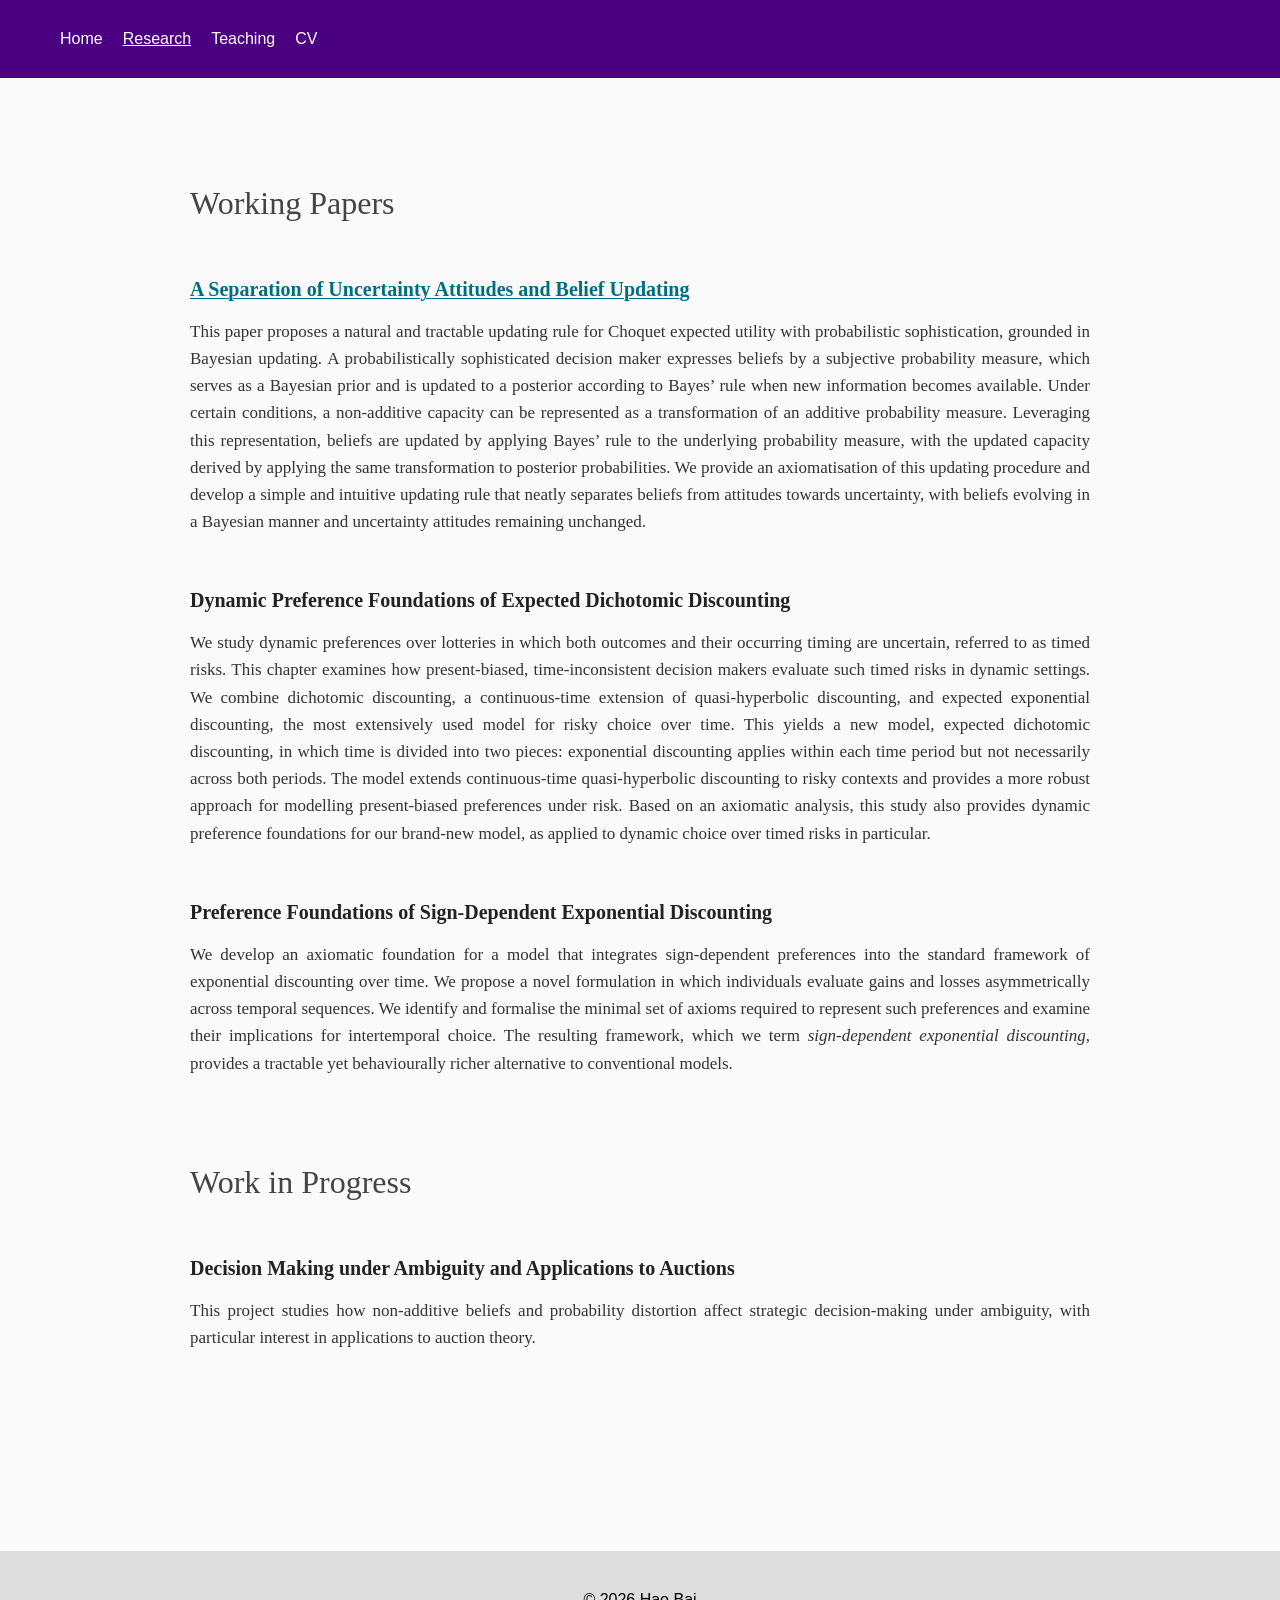
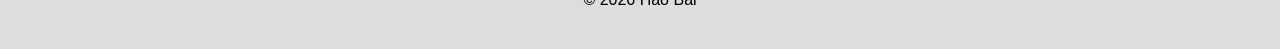
==== research.html @ db8ece7e "Update research.html" ====
<!DOCTYPE html>
<html lang="en">

<head>
    <meta charset="UTF-8">
    <meta name="viewport" content="width=device-width, initial-scale=1.0">

    <title>Research | Hao Bai</title>

    <link rel="stylesheet" href="style.css">
</head>


<body>

    <!-- ========================================
         Navigation
         ======================================== -->

    <nav>
        <ul>
            <li>
                <a href="index.html">Home</a>
            </li>

            <li>
                <a href="research.html" class="active">Research</a>
            </li>

            <li>
                <a href="teaching.html">Teaching</a>
            </li>

            <li>
                <a href="hao.bai-curriculum-vitae.pdf" target="_blank">CV</a>
            </li>
        </ul>
    </nav>



    <!-- ========================================
         Research Page
         ======================================== -->

    <main class="research-container">


        <!-- ========================================
             Working Papers
             ======================================== -->

        <section class="research-section">

            <h1>Working Papers</h1>


            <!-- Paper 1 -->

            <article class="research-paper">

                <h2>
                    <a href="hao.bai-job-market-paper.pdf" target="_blank">
                        A Separation of Uncertainty Attitudes and Belief Updating
                    </a>
                </h2>

                <p class="paper-description">
                    This paper proposes a natural and tractable updating rule for
                    Choquet expected utility with probabilistic sophistication,
                    grounded in Bayesian updating. A probabilistically sophisticated
                    decision maker expresses beliefs by a subjective probability
                    measure, which serves as a Bayesian prior and is updated to a
                    posterior according to Bayes’ rule when new information becomes
                    available. Under certain conditions, a non-additive capacity can
                    be represented as a transformation of an additive probability
                    measure. Leveraging this representation, beliefs are updated by
                    applying Bayes’ rule to the underlying probability measure, with
                    the updated capacity derived by applying the same transformation
                    to posterior probabilities. We provide an axiomatisation of this
                    updating procedure and develop a simple and intuitive updating
                    rule that neatly separates beliefs from attitudes towards
                    uncertainty, with beliefs evolving in a Bayesian manner and
                    uncertainty attitudes remaining unchanged.
                </p>

            </article>



            <!-- Paper 2 -->

            <article class="research-paper">

                <h2 class="paper-title">
                    Dynamic Preference Foundations of Expected Dichotomic Discounting
                </h2>

                <p class="paper-description">
                    We study dynamic preferences over lotteries in which both outcomes
                    and their occurring timing are uncertain, referred to as timed
                    risks. This chapter examines how present-biased, time-inconsistent
                    decision makers evaluate such timed risks in dynamic settings.
                    We combine dichotomic discounting, a continuous-time extension of
                    quasi-hyperbolic discounting, and expected exponential discounting,
                    the most extensively used model for risky choice over time. This
                    yields a new model, expected dichotomic discounting, in which time
                    is divided into two pieces: exponential discounting applies within
                    each time period but not necessarily across both periods. The model
                    extends continuous-time quasi-hyperbolic discounting to risky
                    contexts and provides a more robust approach for modelling
                    present-biased preferences under risk. Based on an axiomatic
                    analysis, this study also provides dynamic preference foundations
                    for our brand-new model, as applied to dynamic choice over timed
                    risks in particular.
                </p>

            </article>



            <!-- Paper 3 -->

            <article class="research-paper">

                <h2 class="paper-title">
                    Preference Foundations of Sign-Dependent Exponential Discounting
                </h2>

                <p class="paper-description">
                    We develop an axiomatic foundation for a model that integrates
                    sign-dependent preferences into the standard framework of
                    exponential discounting over time. We propose a novel formulation
                    in which individuals evaluate gains and losses asymmetrically
                    across temporal sequences. We identify and formalise the minimal
                    set of axioms required to represent such preferences and examine
                    their implications for intertemporal choice. The resulting
                    framework, which we term
                    <em>sign-dependent exponential discounting</em>, provides a
                    tractable yet behaviourally richer alternative to conventional
                    models.
                </p>

            </article>

        </section>



        <!-- ========================================
             Work in Progress
             ======================================== -->

        <section class="research-section">

            <h1>Work in Progress</h1>


            <!-- Project 1 -->

            <article class="research-paper">

                <h2 class="paper-title">
                    Decision Making under Ambiguity and Applications to Auctions
                </h2>

                <p class="paper-description">
                    This project studies how non-additive beliefs and probability
                    distortion affect strategic decision-making under ambiguity,
                    with particular interest in applications to auction theory.
                </p>

            </article>


            <!-- Add further projects here -->


        </section>


    </main>



    <!-- ========================================
         Footer
         ======================================== -->

    <footer>
        <p>© 2026 Hao Bai</p>
    </footer>


</body>

</html>
---- style.css ----
body {
    font-family: "Segoe UI", sans-serif;
    margin: 0;
    padding: 0;
    line-height: 1.6;
    background: #fafafa;
}

nav {
    background: #4B0082; /* Manchester purple */
    padding: 10px 20px;
}

nav ul {
    list-style: none;
    display: flex;
    gap: 20px;
}

nav ul li a {
    color: white;
    text-decoration: none;
    font-weight: 500;
}

nav ul li a.active {
    text-decoration: underline;
}

section {
    max-width: 900px;
    margin: 40px auto;
    padding: 0 20px;
}

footer {
    text-align: center;
    padding: 20px;
    background: #ddd;
    margin-top: 40px;
}


/* ===== HOME PAGE TWO-COLUMN LAYOUT ===== */

.profile-container {
    max-width: 1200px;
    margin: 60px auto;
    padding: 0 30px;

    display: flex;
    flex-direction: row;
    align-items: flex-start;
    gap: 60px;
}

/* LEFT: PHOTO */
.profile-left {
    width: 380px;
    flex-shrink: 0;
    align-self: center;
}

.profile-photo {
    width: 100%;
    height: auto;
    display: block;
    margin: 0;
}

/* RIGHT: TEXT */
.profile-right {
    flex: 1;
    min-width: 0;
}

.profile-right h1 {
    margin-top: 0;
    margin-bottom: 5px;
    font-size: 34px;
}

.job-title {
    margin-top: 0;
    margin-bottom: 35px;
    font-size: 18px;
    color: #555;
}

.profile-right h2 {
    margin-top: 30px;
    margin-bottom: 10px;
}

.profile-right p {
    margin-top: 8px;
    margin-bottom: 16px;
}


/* MOBILE VERSION */

@media (max-width: 800px) {

    .profile-container {
        flex-direction: column;
        margin: 30px auto;
        gap: 30px;
    }

    .profile-left {
        width: 100%;
    }

    .profile-photo {
        width: 100%;
        max-width: 400px;
        margin: 0 auto;
    }

    .profile-right {
        width: 100%;
    }
}


/* ========================================
   Research Page
   ======================================== */

.research-container {
    max-width: 1200px;
    margin: 0 auto;
    padding: 60px 50px 80px 50px;
}


/* Research section */

.research-section {
    margin-bottom: 80px;
}

.research-section h1 {
    font-family: Georgia, "Times New Roman", serif;
    font-size: 32px;
    font-weight: normal;
    color: #444;
    margin-top: 0;
    margin-bottom: 45px;
}


/* Individual paper */

.research-paper {
    margin-bottom: 50px;
}

.research-paper h2 {
    font-family: Georgia, "Times New Roman", serif;
    font-size: 20px;
    font-weight: bold;
    line-height: 1.5;
    margin-top: 0;
    margin-bottom: 14px;
}


/* Paper title links */

.research-paper h2 a {
    color: #006d83;
    text-decoration: underline;
    text-decoration-thickness: 1px;
    text-underline-offset: 2px;
}

.research-paper h2 a:hover {
    color: #004c5c;
}


/* Titles without links */

.paper-title {
    color: #222;
}


/* Paper description / abstract */

.paper-description {
    font-family: Georgia, "Times New Roman", serif;
    font-size: 17px;
    line-height: 1.6;
    color: #333;
    text-align: justify;
    margin: 0;
}


/* Responsive design */

@media (max-width: 768px) {

    .research-container {
        padding: 40px 25px 60px 25px;
    }

    .research-section h1 {
        font-size: 28px;
        margin-bottom: 35px;
    }

    .research-paper h2 {
        font-size: 19px;
    }

    .paper-description {
        font-size: 16px;
        text-align: left;
    }

    .research-paper {
        margin-bottom: 40px;
    }

}
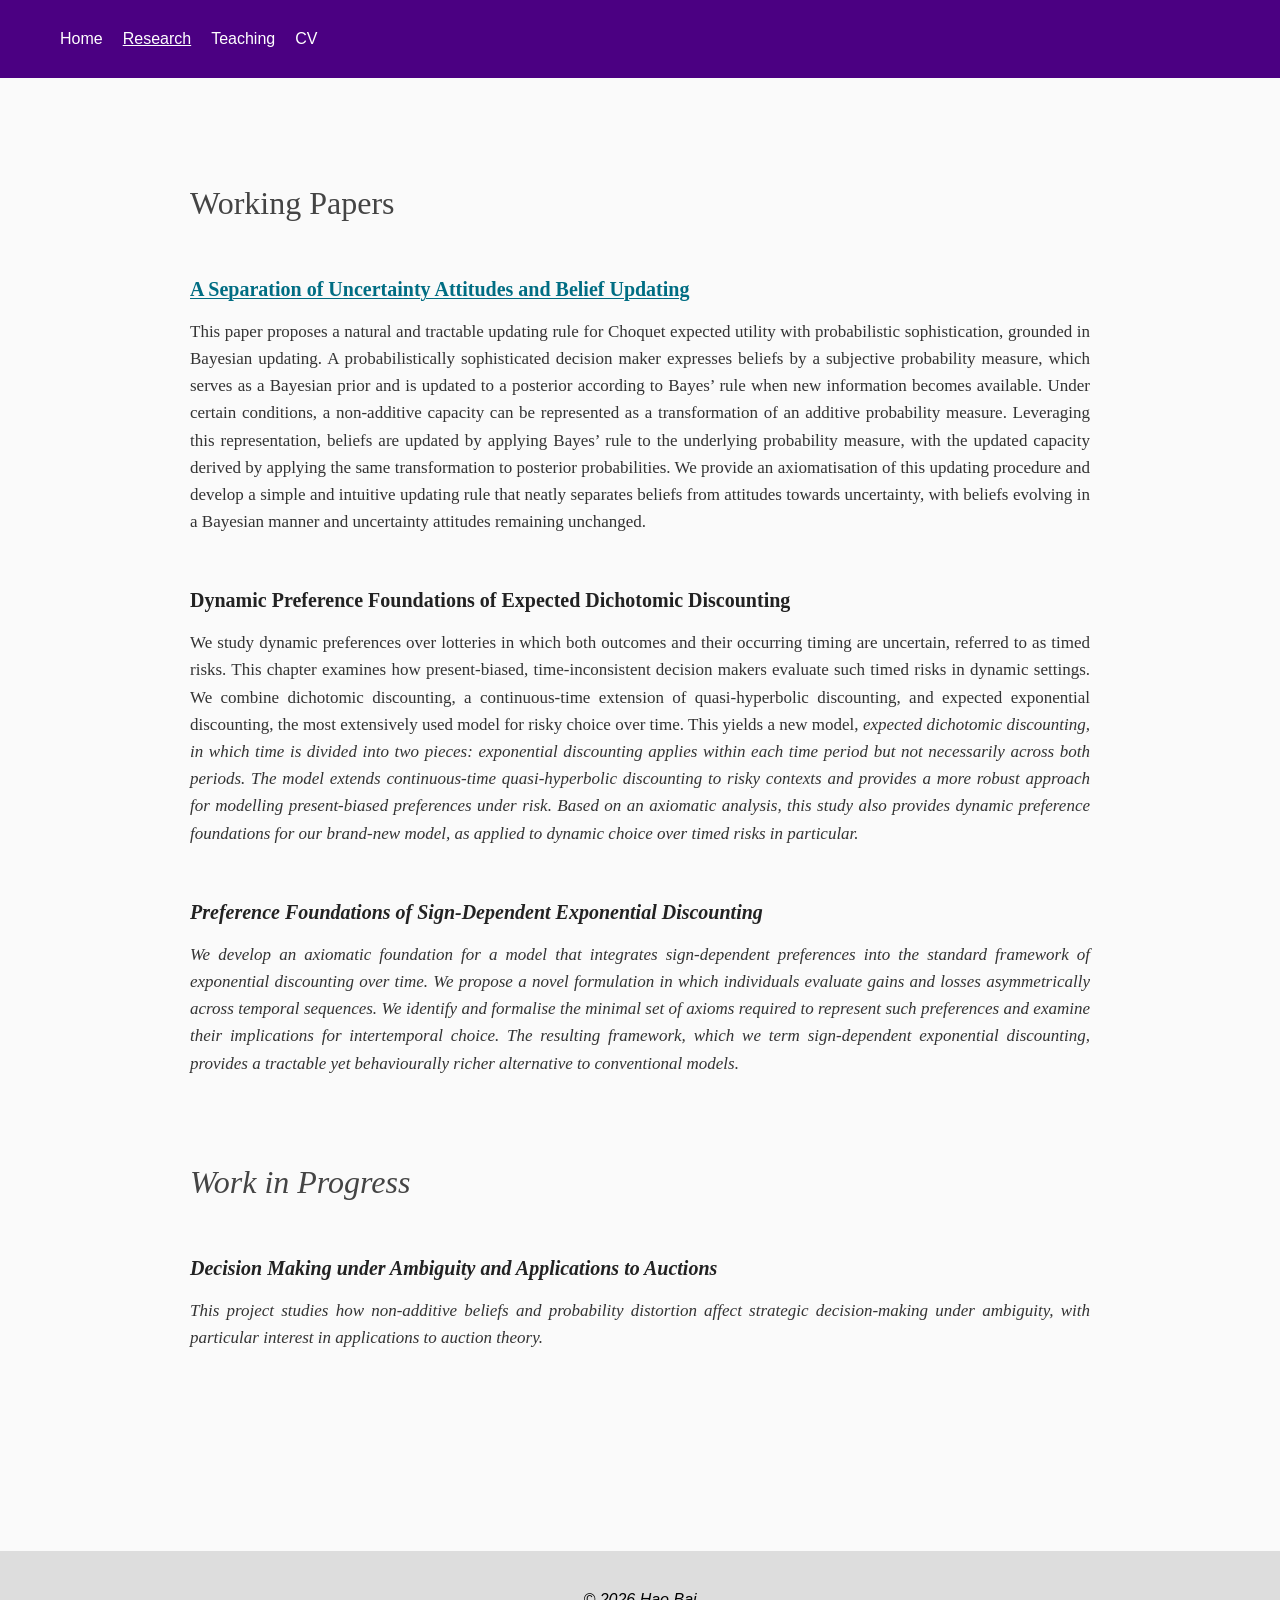
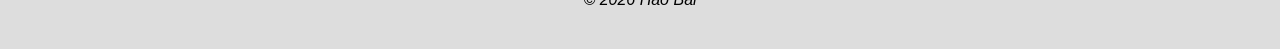
==== commit 2e893144: "Update research.html" ====
--- a/research.html
+++ b/research.html
@@ -104,7 +104,7 @@
                     We combine dichotomic discounting, a continuous-time extension of
                     quasi-hyperbolic discounting, and expected exponential discounting,
                     the most extensively used model for risky choice over time. This
-                    yields a new model, expected dichotomic discounting, in which time
+                    yields a new model, <em>expected dichotomic discounting<em>, in which time
                     is divided into two pieces: exponential discounting applies within
                     each time period but not necessarily across both periods. The model
                     extends continuous-time quasi-hyperbolic discounting to risky
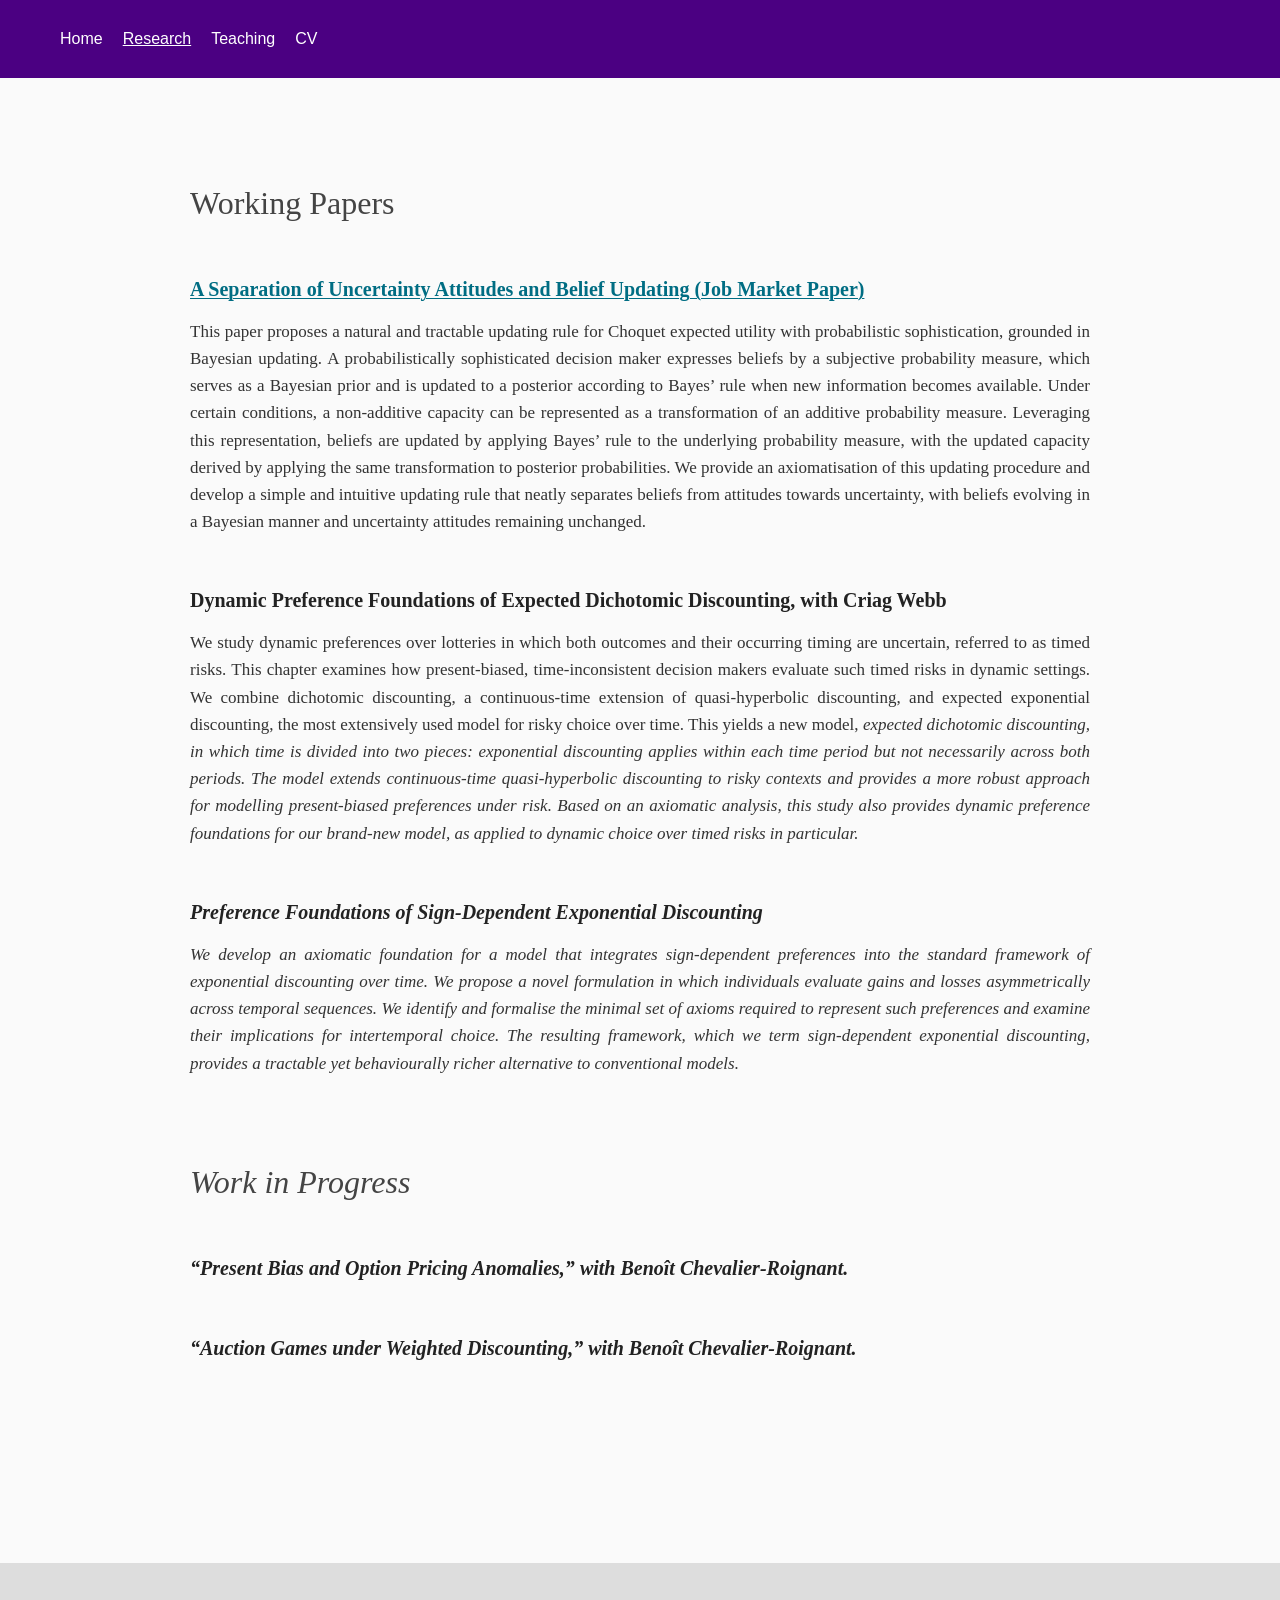
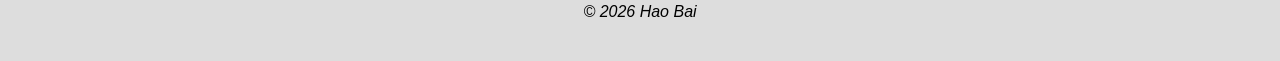
==== commit 97358f2c: "Update research.html" ====
--- a/research.html
+++ b/research.html
@@ -61,7 +61,7 @@
 
                 <h2>
                     <a href="hao.bai-job-market-paper.pdf" target="_blank">
-                        A Separation of Uncertainty Attitudes and Belief Updating
+                        A Separation of Uncertainty Attitudes and Belief Updating (Job Market Paper)
                     </a>
                 </h2>
 
@@ -93,7 +93,7 @@
             <article class="research-paper">
 
                 <h2 class="paper-title">
-                    Dynamic Preference Foundations of Expected Dichotomic Discounting
+                    Dynamic Preference Foundations of Expected Dichotomic Discounting, with Criag Webb
                 </h2>
 
                 <p class="paper-description">
@@ -147,36 +147,39 @@
 
 
 
-        <!-- ========================================
-             Work in Progress
-             ======================================== -->
-
-        <section class="research-section">
-
-            <h1>Work in Progress</h1>
-
-
-            <!-- Project 1 -->
-
-            <article class="research-paper">
-
-                <h2 class="paper-title">
-                    Decision Making under Ambiguity and Applications to Auctions
-                </h2>
-
-                <p class="paper-description">
-                    This project studies how non-additive beliefs and probability
-                    distortion affect strategic decision-making under ambiguity,
-                    with particular interest in applications to auction theory.
-                </p>
-
-            </article>
-
-
-            <!-- Add further projects here -->
-
-
-        </section>
+<!-- ========================================
+     Work in Progress
+     ======================================== -->
+
+<section class="research-section">
+
+    <h1>Work in Progress</h1>
+
+
+    <!-- Project 1 -->
+
+    <article class="research-paper">
+
+        <h2 class="paper-title">
+            <em>“Present Bias and Option Pricing Anomalies,”</em>
+            <span class="coauthor">with Benoît Chevalier-Roignant.</span>
+        </h2>
+
+    </article>
+
+
+    <!-- Project 2 -->
+
+    <article class="research-paper">
+
+        <h2 class="paper-title">
+            <em>“Auction Games under Weighted Discounting,”</em>
+            <span class="coauthor">with Benoît Chevalier-Roignant.</span>
+        </h2>
+
+    </article>
+
+</section>
 
 
     </main>
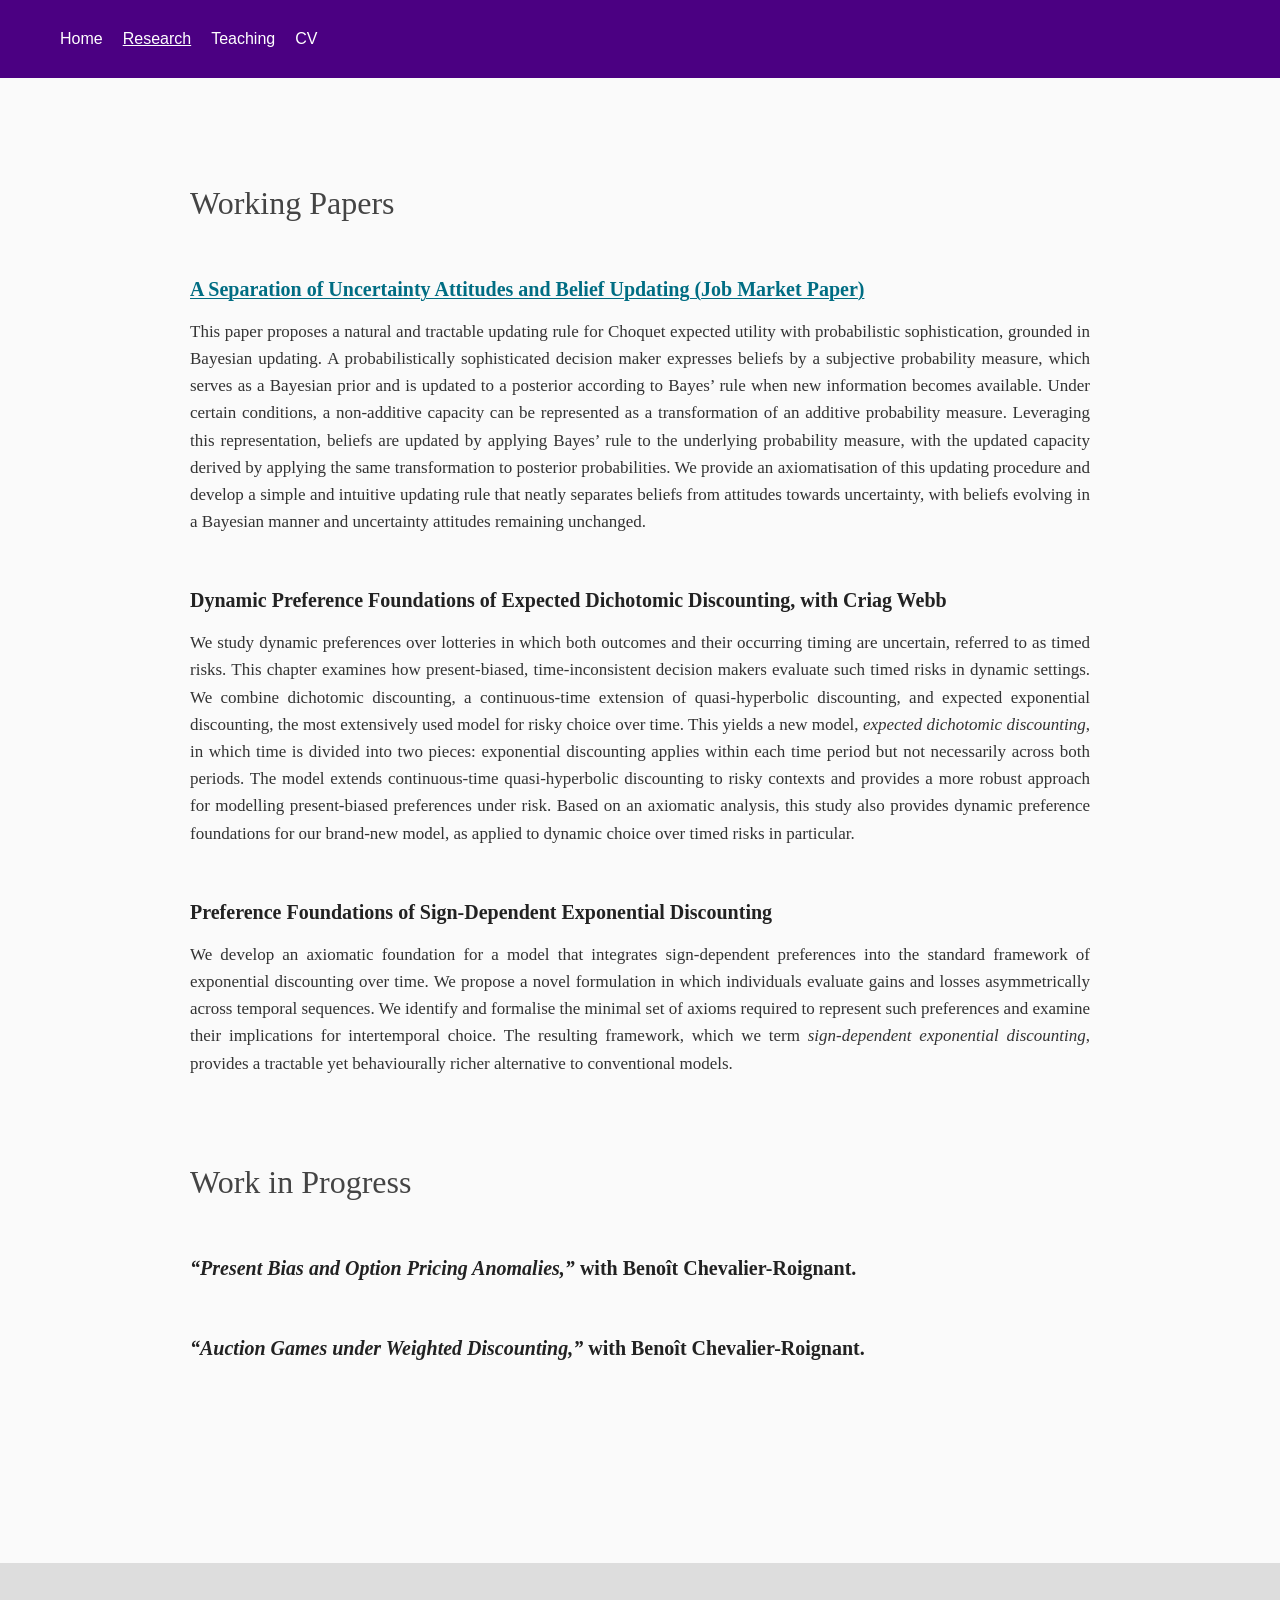
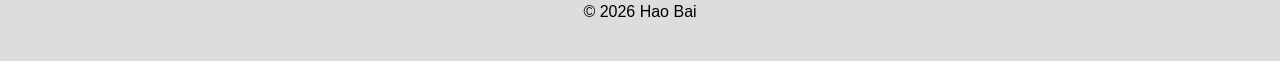
==== commit da61f78b: "Update research.html" ====
--- a/research.html
+++ b/research.html
@@ -104,7 +104,7 @@
                     We combine dichotomic discounting, a continuous-time extension of
                     quasi-hyperbolic discounting, and expected exponential discounting,
                     the most extensively used model for risky choice over time. This
-                    yields a new model, <em>expected dichotomic discounting<em>, in which time
+                    yields a new model, <em>expected dichotomic discounting</em>, in which time
                     is divided into two pieces: exponential discounting applies within
                     each time period but not necessarily across both periods. The model
                     extends continuous-time quasi-hyperbolic discounting to risky
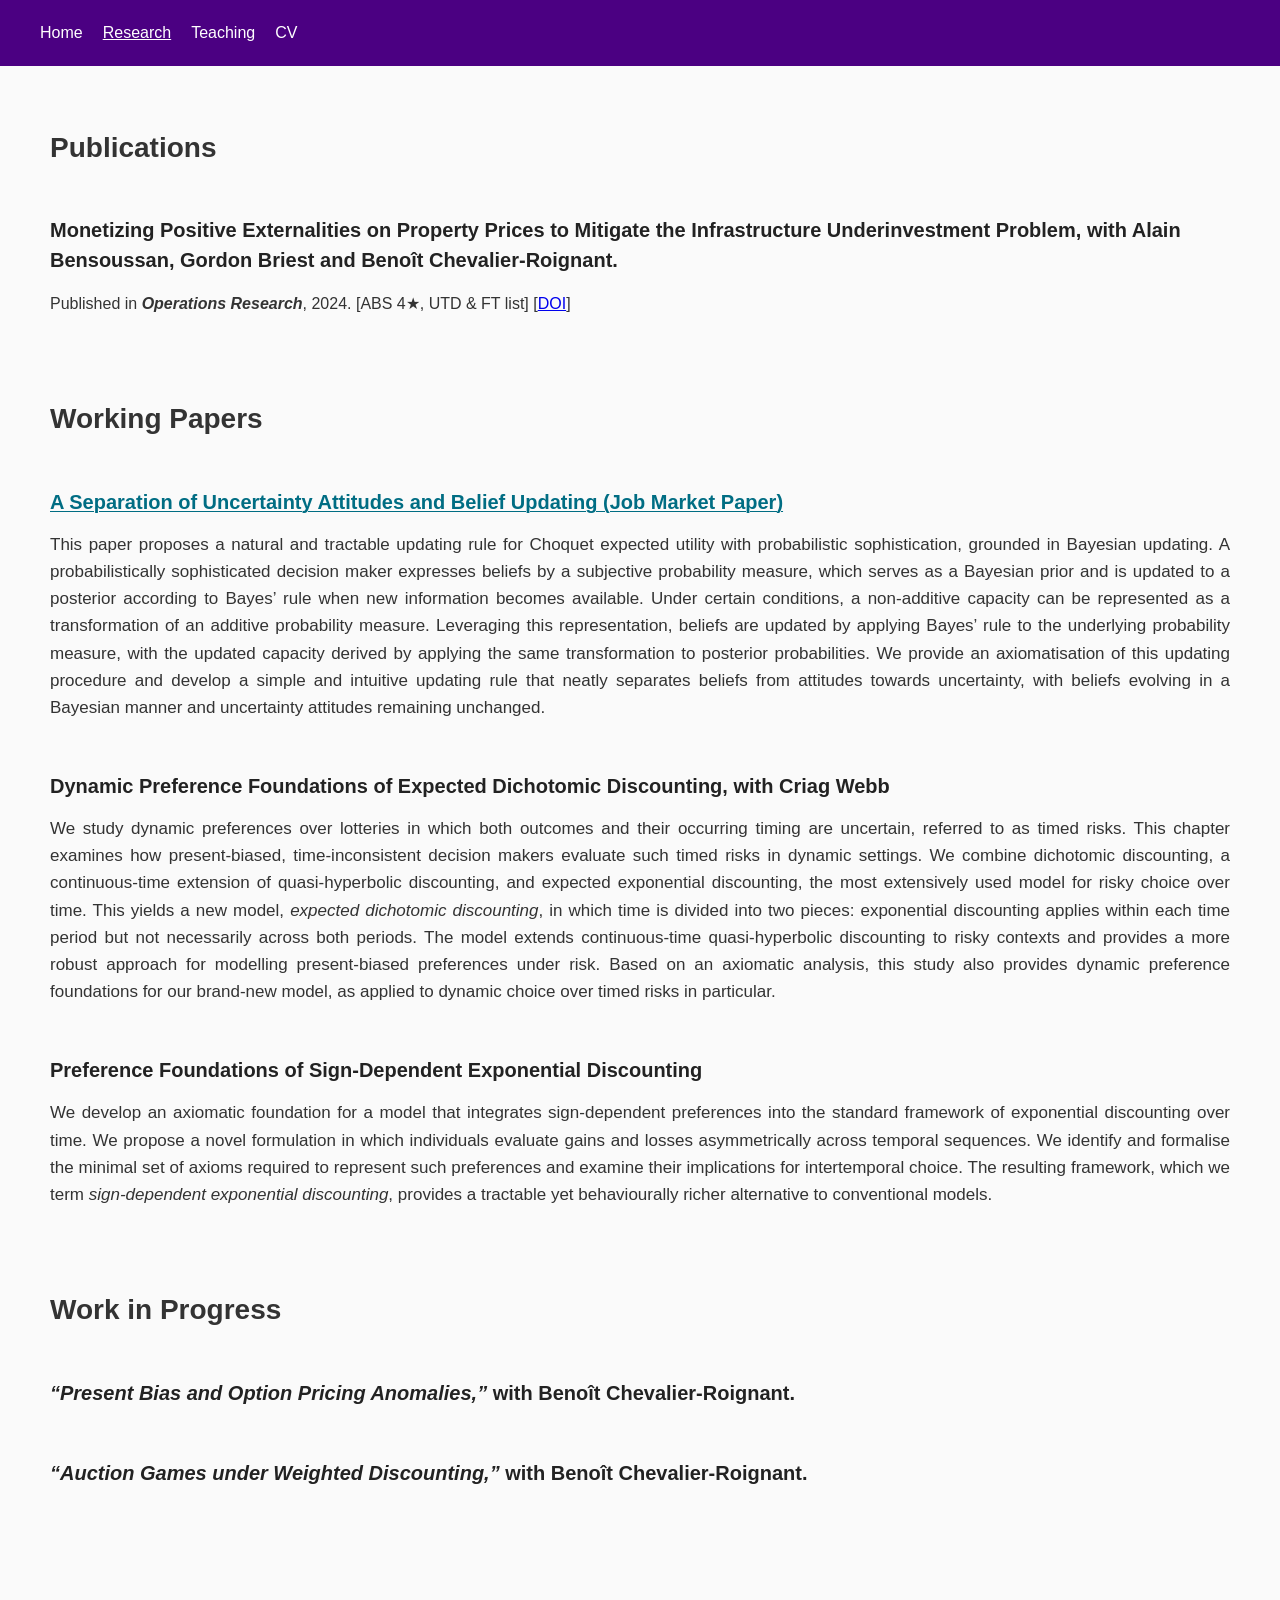
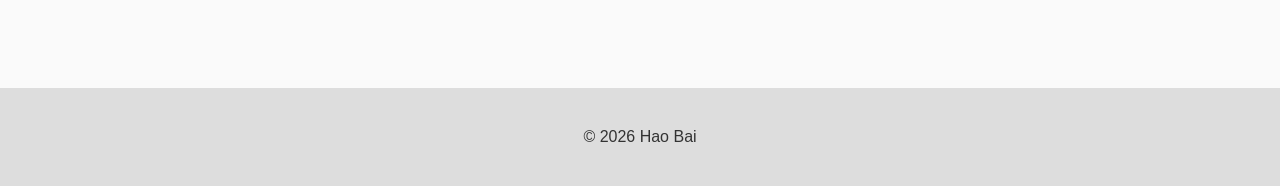
==== commit 3694c581: "Update research.html" ====
--- a/research.html
+++ b/research.html
@@ -44,7 +44,32 @@
          ======================================== -->
 
     <main class="research-container">
-
+   <!-- ========================================
+     Publications
+     ======================================== -->
+
+<section class="research-section">
+
+    <h1>Publications</h1>
+
+    <article class="research-paper">
+
+        <h2 class="paper-title">
+            Monetizing Positive Externalities on Property Prices to Mitigate the Infrastructure Underinvestment Problem,
+            <span class="coauthor">
+                with Alain Bensoussan, Gordon Briest and Benoît Chevalier-Roignant.
+            </span>
+        </h2>
+
+        <p class="publication-details">
+            Published in <strong><em>Operations Research</em></strong>, 2024.
+            [ABS 4★, UTD &amp; FT list]
+            [<a href="https://doi.org/10.1287/opre.2023.0075" target="_blank">DOI</a>]
+        </p>
+
+    </article>
+
+</section>
 
         <!-- ========================================
              Working Papers
--- a/style.css
+++ b/style.css
@@ -1,3 +1,6 @@
+/* =========================================================
+   GENERAL
+   ========================================================= */
 
 body {
     font-family: "Segoe UI", sans-serif;
@@ -5,10 +8,16 @@
     padding: 0;
     line-height: 1.6;
     background: #fafafa;
-}
+    color: #333;
+}
+
+
+/* =========================================================
+   NAVIGATION
+   ========================================================= */
 
 nav {
-    background: #4B0082; /* Manchester purple */
+    background: #4B0082;
     padding: 10px 20px;
 }
 
@@ -16,6 +25,9 @@
     list-style: none;
     display: flex;
     gap: 20px;
+
+    margin: 0;
+    padding: 10px 20px;
 }
 
 nav ul li a {
@@ -28,11 +40,10 @@
     text-decoration: underline;
 }
 
-section {
-    max-width: 900px;
-    margin: 40px auto;
-    padding: 0 20px;
-}
+
+/* =========================================================
+   FOOTER
+   ========================================================= */
 
 footer {
     text-align: center;
@@ -42,12 +53,15 @@
 }
 
 
-/* ===== HOME PAGE TWO-COLUMN LAYOUT ===== */
+
+/* =========================================================
+   HOME PAGE
+   ========================================================= */
 
 .profile-container {
     max-width: 1200px;
     margin: 60px auto;
-    padding: 0 30px;
+    padding: 0 50px;
 
     display: flex;
     flex-direction: row;
@@ -55,7 +69,9 @@
     gap: 60px;
 }
 
-/* LEFT: PHOTO */
+
+/* Left: Photo */
+
 .profile-left {
     width: 380px;
     flex-shrink: 0;
@@ -69,7 +85,9 @@
     margin: 0;
 }
 
-/* RIGHT: TEXT */
+
+/* Right: Text */
+
 .profile-right {
     flex: 1;
     min-width: 0;
@@ -99,13 +117,211 @@
 }
 
 
-/* MOBILE VERSION */
+
+/* =========================================================
+   RESEARCH PAGE
+   ========================================================= */
+
+.research-container {
+    max-width: 1200px;
+    margin: 0 auto;
+    padding: 60px 50px 80px 50px;
+}
+
+
+/* Research sections */
+
+.research-section {
+    width: 100%;
+    max-width: none;
+
+    margin: 0 0 80px 0;
+    padding: 0;
+}
+
+
+/* Research section headings */
+
+.research-section h1 {
+    font-size: 28px;
+    font-weight: 600;
+    color: #333;
+
+    margin-top: 0;
+    margin-bottom: 45px;
+}
+
+
+/* Individual paper */
+
+.research-paper {
+    width: 100%;
+    max-width: none;
+
+    margin: 0 0 50px 0;
+    padding: 0;
+}
+
+
+/* Paper title */
+
+.research-paper h2 {
+    font-size: 20px;
+    font-weight: 600;
+    line-height: 1.5;
+
+    margin-top: 0;
+    margin-bottom: 14px;
+}
+
+
+/* Linked paper titles */
+
+.research-paper h2 a {
+    color: #006d83;
+
+    text-decoration: underline;
+    text-decoration-thickness: 1px;
+    text-underline-offset: 2px;
+}
+
+.research-paper h2 a:hover {
+    color: #004c5c;
+}
+
+
+/* Non-linked paper titles */
+
+.paper-title {
+    color: #222;
+}
+
+
+/* Paper descriptions */
+
+.paper-description {
+    font-size: 17px;
+    line-height: 1.6;
+    color: #333;
+
+    text-align: justify;
+
+    margin: 0;
+}
+
+
+
+/* =========================================================
+   TEACHING PAGE
+   ========================================================= */
+
+.teaching-container {
+    max-width: 1200px;
+    margin: 0 auto;
+    padding: 60px 50px 80px 50px;
+}
+
+
+/* Teaching page title */
+
+.teaching-title {
+    font-size: 28px;
+    font-weight: 600;
+    color: #333;
+
+    margin: 0 0 55px 0;
+}
+
+
+/* Each teaching position */
+
+.teaching-entry {
+    width: 100%;
+    max-width: none;
+
+    margin: 0 0 60px 0;
+    padding: 0;
+}
+
+
+/* Position and university row */
+
+.teaching-heading {
+    display: grid;
+
+    grid-template-columns: 350px 1fr;
+    column-gap: 45px;
+
+    align-items: baseline;
+
+    margin-bottom: 22px;
+}
+
+
+/* Position */
+
+.teaching-position {
+    font-size: 20px;
+    font-weight: 600;
+    line-height: 1.4;
+
+    color: #222;
+}
+
+
+/* University */
+
+.teaching-institution {
+    font-size: 20px;
+    font-weight: 600;
+    line-height: 1.4;
+
+    color: #222;
+}
+
+
+/* Course list */
+
+.teaching-courses {
+    margin: 0;
+    padding: 0;
+}
+
+.teaching-courses p {
+    font-size: 17px;
+    font-weight: normal;
+    line-height: 1.5;
+
+    color: #333;
+
+    margin: 0 0 10px 0;
+    padding: 0;
+}
+
+
+
+/* =========================================================
+   MOBILE
+   ========================================================= */
 
 @media (max-width: 800px) {
+
+    /* Navigation */
+
+    nav ul {
+        gap: 15px;
+        padding: 8px 5px;
+    }
+
+
+    /* Home */
 
     .profile-container {
         flex-direction: column;
+
         margin: 30px auto;
+        padding: 0 25px;
+
         gap: 30px;
     }
 
@@ -122,96 +338,25 @@
     .profile-right {
         width: 100%;
     }
-}
-
-
-/* ========================================
-   Research Page
-   ======================================== */
-
-.research-container {
-    max-width: 1200px;
-    margin: 0 auto;
-    padding: 60px 50px 80px 50px;
-}
-
-
-/* Research section */
-
-.research-section {
-    margin-bottom: 80px;
-}
-
-.research-section h1 {
-    font-family: Georgia, "Times New Roman", serif;
-    font-size: 32px;
-    font-weight: normal;
-    color: #444;
-    margin-top: 0;
-    margin-bottom: 45px;
-}
-
-
-/* Individual paper */
-
-.research-paper {
-    margin-bottom: 50px;
-}
-
-.research-paper h2 {
-    font-family: Georgia, "Times New Roman", serif;
-    font-size: 20px;
-    font-weight: bold;
-    line-height: 1.5;
-    margin-top: 0;
-    margin-bottom: 14px;
-}
-
-
-/* Paper title links */
-
-.research-paper h2 a {
-    color: #006d83;
-    text-decoration: underline;
-    text-decoration-thickness: 1px;
-    text-underline-offset: 2px;
-}
-
-.research-paper h2 a:hover {
-    color: #004c5c;
-}
-
-
-/* Titles without links */
-
-.paper-title {
-    color: #222;
-}
-
-
-/* Paper description / abstract */
-
-.paper-description {
-    font-family: Georgia, "Times New Roman", serif;
-    font-size: 17px;
-    line-height: 1.6;
-    color: #333;
-    text-align: justify;
-    margin: 0;
-}
-
-
-/* Responsive design */
-
-@media (max-width: 768px) {
+
+
+    /* Research */
 
     .research-container {
         padding: 40px 25px 60px 25px;
     }
 
+    .research-section {
+        margin-bottom: 60px;
+    }
+
     .research-section h1 {
-        font-size: 28px;
+        font-size: 26px;
         margin-bottom: 35px;
+    }
+
+    .research-paper {
+        margin-bottom: 40px;
     }
 
     .research-paper h2 {
@@ -223,8 +368,38 @@
         text-align: left;
     }
 
-    .research-paper {
+
+    /* Teaching */
+
+    .teaching-container {
+        padding: 40px 25px 60px 25px;
+    }
+
+    .teaching-title {
+        font-size: 26px;
         margin-bottom: 40px;
     }
 
-}
+    .teaching-heading {
+        display: block;
+        margin-bottom: 20px;
+    }
+
+    .teaching-position,
+    .teaching-institution {
+        font-size: 18px;
+    }
+
+    .teaching-institution {
+        margin-top: 6px;
+    }
+
+    .teaching-courses p {
+        font-size: 16px;
+    }
+
+    .teaching-entry {
+        margin-bottom: 50px;
+    }
+
+}
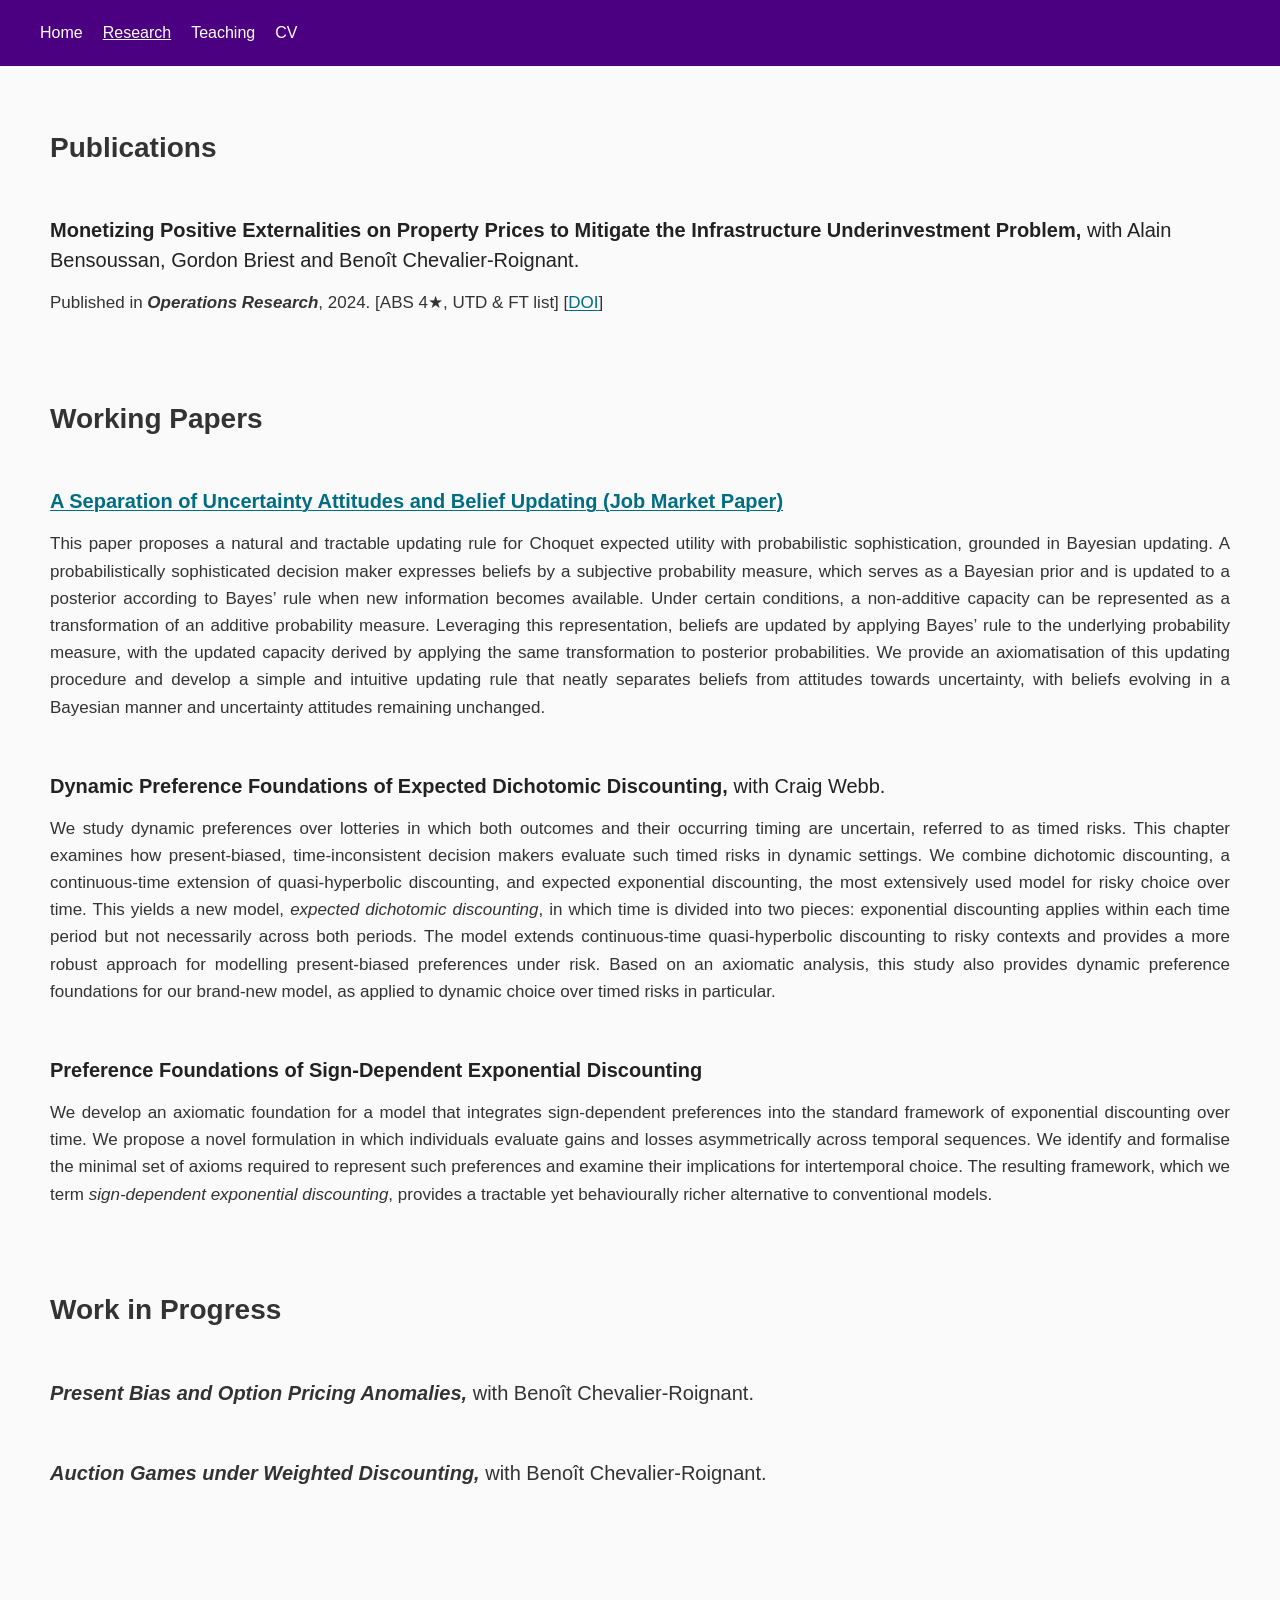
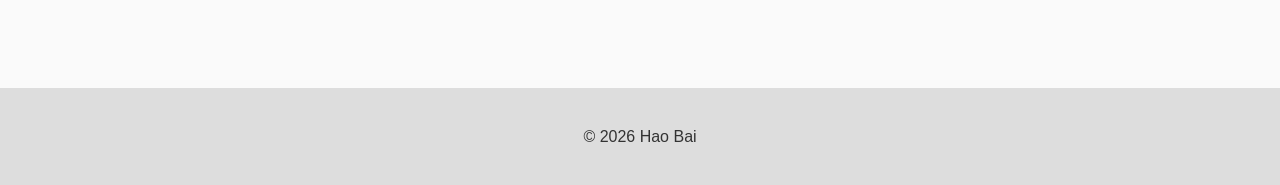
==== commit 752e2497: "Update research.html" ====
--- a/research.html
+++ b/research.html
@@ -10,7 +10,6 @@
     <link rel="stylesheet" href="style.css">
 </head>
 
-
 <body>
 
     <!-- ========================================
@@ -38,38 +37,42 @@
     </nav>
 
 
-
     <!-- ========================================
          Research Page
          ======================================== -->
 
     <main class="research-container">
-   <!-- ========================================
-     Publications
-     ======================================== -->
-
-<section class="research-section">
-
-    <h1>Publications</h1>
-
-    <article class="research-paper">
-
-        <h2 class="paper-title">
-            Monetizing Positive Externalities on Property Prices to Mitigate the Infrastructure Underinvestment Problem,
-            <span class="coauthor">
-                with Alain Bensoussan, Gordon Briest and Benoît Chevalier-Roignant.
-            </span>
-        </h2>
-
-        <p class="publication-details">
-            Published in <strong><em>Operations Research</em></strong>, 2024.
-            [ABS 4★, UTD &amp; FT list]
-            [<a href="https://doi.org/10.1287/opre.2023.0075" target="_blank">DOI</a>]
-        </p>
-
-    </article>
-
-</section>
+
+
+        <!-- ========================================
+             Publications
+             ======================================== -->
+
+        <section class="research-section">
+
+            <h1>Publications</h1>
+
+            <article class="research-paper">
+
+                <h2 class="paper-title">
+                    Monetizing Positive Externalities on Property Prices to Mitigate the Infrastructure Underinvestment Problem,
+                    <span class="coauthor">
+                        with Alain Bensoussan, Gordon Briest and Benoît Chevalier-Roignant.
+                    </span>
+                </h2>
+
+                <p class="publication-details">
+                    Published in <strong><em>Operations Research</em></strong>, 2024.
+                    [ABS 4★, UTD &amp; FT list]
+                    [<a href="https://doi.org/10.1287/opre.2023.0075"
+                        target="_blank"
+                        rel="noopener noreferrer">DOI</a>]
+                </p>
+
+            </article>
+
+        </section>
+
 
         <!-- ========================================
              Working Papers
@@ -112,13 +115,13 @@
             </article>
 
 
-
             <!-- Paper 2 -->
 
             <article class="research-paper">
 
                 <h2 class="paper-title">
-                    Dynamic Preference Foundations of Expected Dichotomic Discounting, with Criag Webb
+                    Dynamic Preference Foundations of Expected Dichotomic Discounting,
+                    <span class="coauthor">with Craig Webb.</span>
                 </h2>
 
                 <p class="paper-description">
@@ -143,7 +146,6 @@
             </article>
 
 
-
             <!-- Paper 3 -->
 
             <article class="research-paper">
@@ -171,44 +173,42 @@
         </section>
 
 
-
-<!-- ========================================
-     Work in Progress
-     ======================================== -->
-
-<section class="research-section">
-
-    <h1>Work in Progress</h1>
-
-
-    <!-- Project 1 -->
-
-    <article class="research-paper">
-
-        <h2 class="paper-title">
-            <em>“Present Bias and Option Pricing Anomalies,”</em>
-            <span class="coauthor">with Benoît Chevalier-Roignant.</span>
-        </h2>
-
-    </article>
-
-
-    <!-- Project 2 -->
-
-    <article class="research-paper">
-
-        <h2 class="paper-title">
-            <em>“Auction Games under Weighted Discounting,”</em>
-            <span class="coauthor">with Benoît Chevalier-Roignant.</span>
-        </h2>
-
-    </article>
-
-</section>
+        <!-- ========================================
+             Work in Progress
+             ======================================== -->
+
+        <section class="research-section">
+
+            <h1>Work in Progress</h1>
+
+
+            <!-- Project 1 -->
+
+            <article class="research-paper">
+
+                <h2 class="work-in-progress-title">
+                    <em>Present Bias and Option Pricing Anomalies,</em>
+                    <span class="coauthor">with Benoît Chevalier-Roignant.</span>
+                </h2>
+
+            </article>
+
+
+            <!-- Project 2 -->
+
+            <article class="research-paper">
+
+                <h2 class="work-in-progress-title">
+                    <em>Auction Games under Weighted Discounting,</em>
+                    <span class="coauthor">with Benoît Chevalier-Roignant.</span>
+                </h2>
+
+            </article>
+
+        </section>
 
 
     </main>
-
 
 
     <!-- ========================================
@@ -219,7 +219,6 @@
         <p>© 2026 Hao Bai</p>
     </footer>
 
-
 </body>
 
 </html>
--- a/style.css
+++ b/style.css
@@ -116,6 +116,17 @@
     margin-bottom: 16px;
 }
 
+/* Home page links */
+
+.profile-right a {
+    color: #006d83;
+    text-decoration: underline;
+    text-underline-offset: 2px;
+}
+
+.profile-right a:hover {
+    color: #004c5c;
+}
 
 
 /* =========================================================
@@ -209,7 +220,28 @@
     margin: 0;
 }
 
-
+/* Publication details */
+
+.publication-details {
+    font-size: 17px;
+    line-height: 1.6;
+    color: #333;
+    margin: 5px 0 0 0;
+}
+
+.publication-details a {
+    color: #006d83;
+    text-decoration: underline;
+    text-underline-offset: 2px;
+}
+
+.publication-details a:hover {
+    color: #004c5c;
+}
+
+.coauthor {
+    font-weight: normal;
+}
 
 /* =========================================================
    TEACHING PAGE
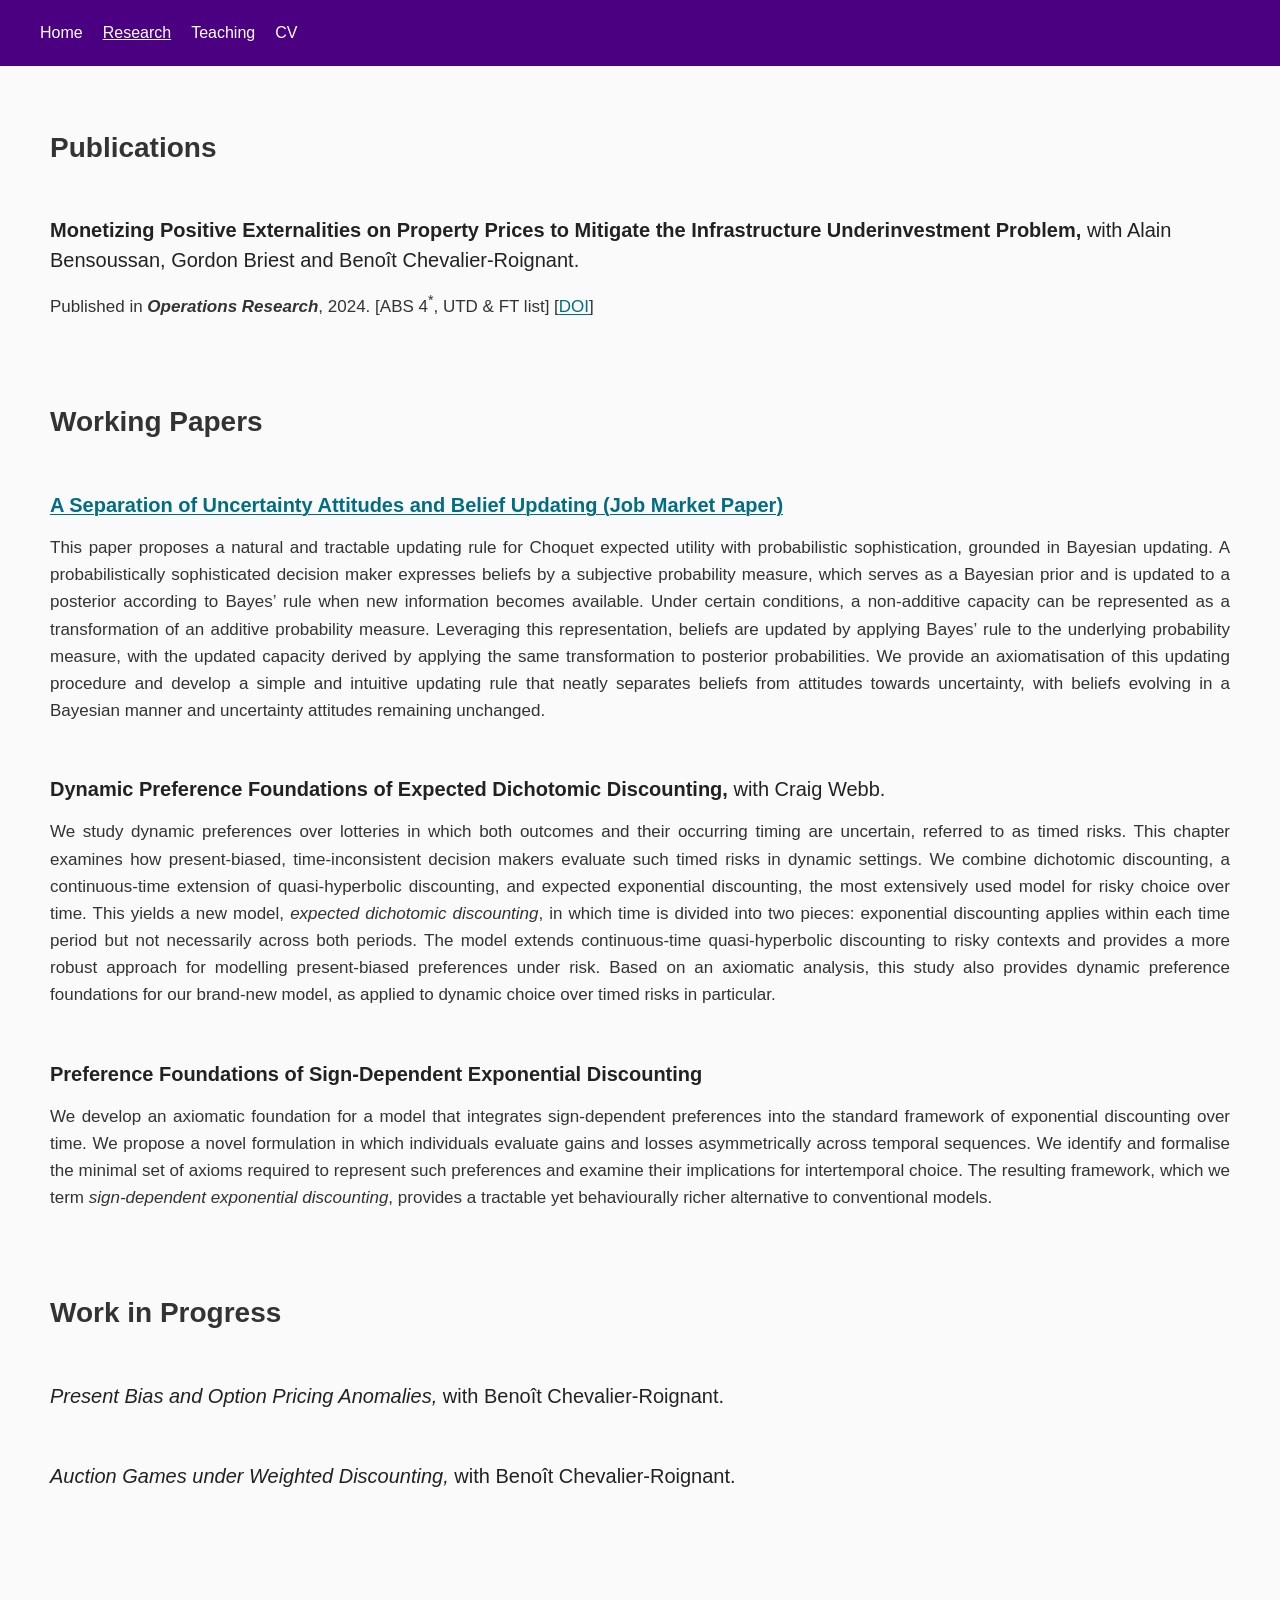
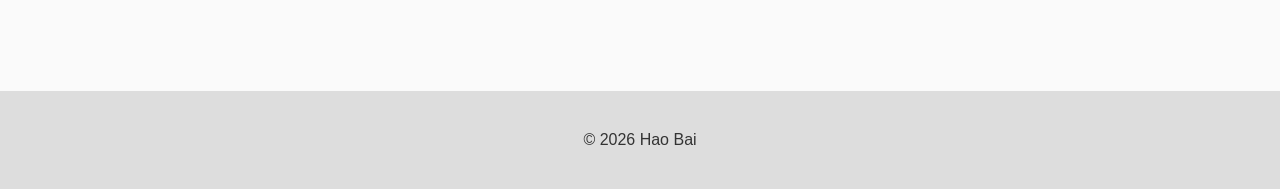
==== commit 64eac878: "Update research.html" ====
--- a/research.html
+++ b/research.html
@@ -63,7 +63,7 @@
 
                 <p class="publication-details">
                     Published in <strong><em>Operations Research</em></strong>, 2024.
-                    [ABS 4★, UTD &amp; FT list]
+                    [ABS 4<sup>*</sup>, UTD &amp; FT list]
                     [<a href="https://doi.org/10.1287/opre.2023.0075"
                         target="_blank"
                         rel="noopener noreferrer">DOI</a>]
--- a/style.css
+++ b/style.css
@@ -243,6 +243,28 @@
     font-weight: normal;
 }
 
+/* Work in Progress titles */
+
+.work-in-progress-title {
+    font-size: 20px;
+    font-weight: normal !important;
+    line-height: 1.5;
+    color: #222;
+
+    margin-top: 0;
+    margin-bottom: 14px;
+}
+
+.work-in-progress-title em {
+    font-style: italic;
+    font-weight: normal;
+}
+
+.coauthor {
+    font-style: normal;
+    font-weight: normal;
+}
+
 /* =========================================================
    TEACHING PAGE
    ========================================================= */
@@ -330,6 +352,16 @@
     padding: 0;
 }
 
+/* Qualification */
+
+.teaching-qualification {
+    font-size: 18px;
+    font-weight: normal;
+    color: #555;
+
+    margin-top: 0;
+    margin-bottom: 35px;
+}
 
 
 /* =========================================================
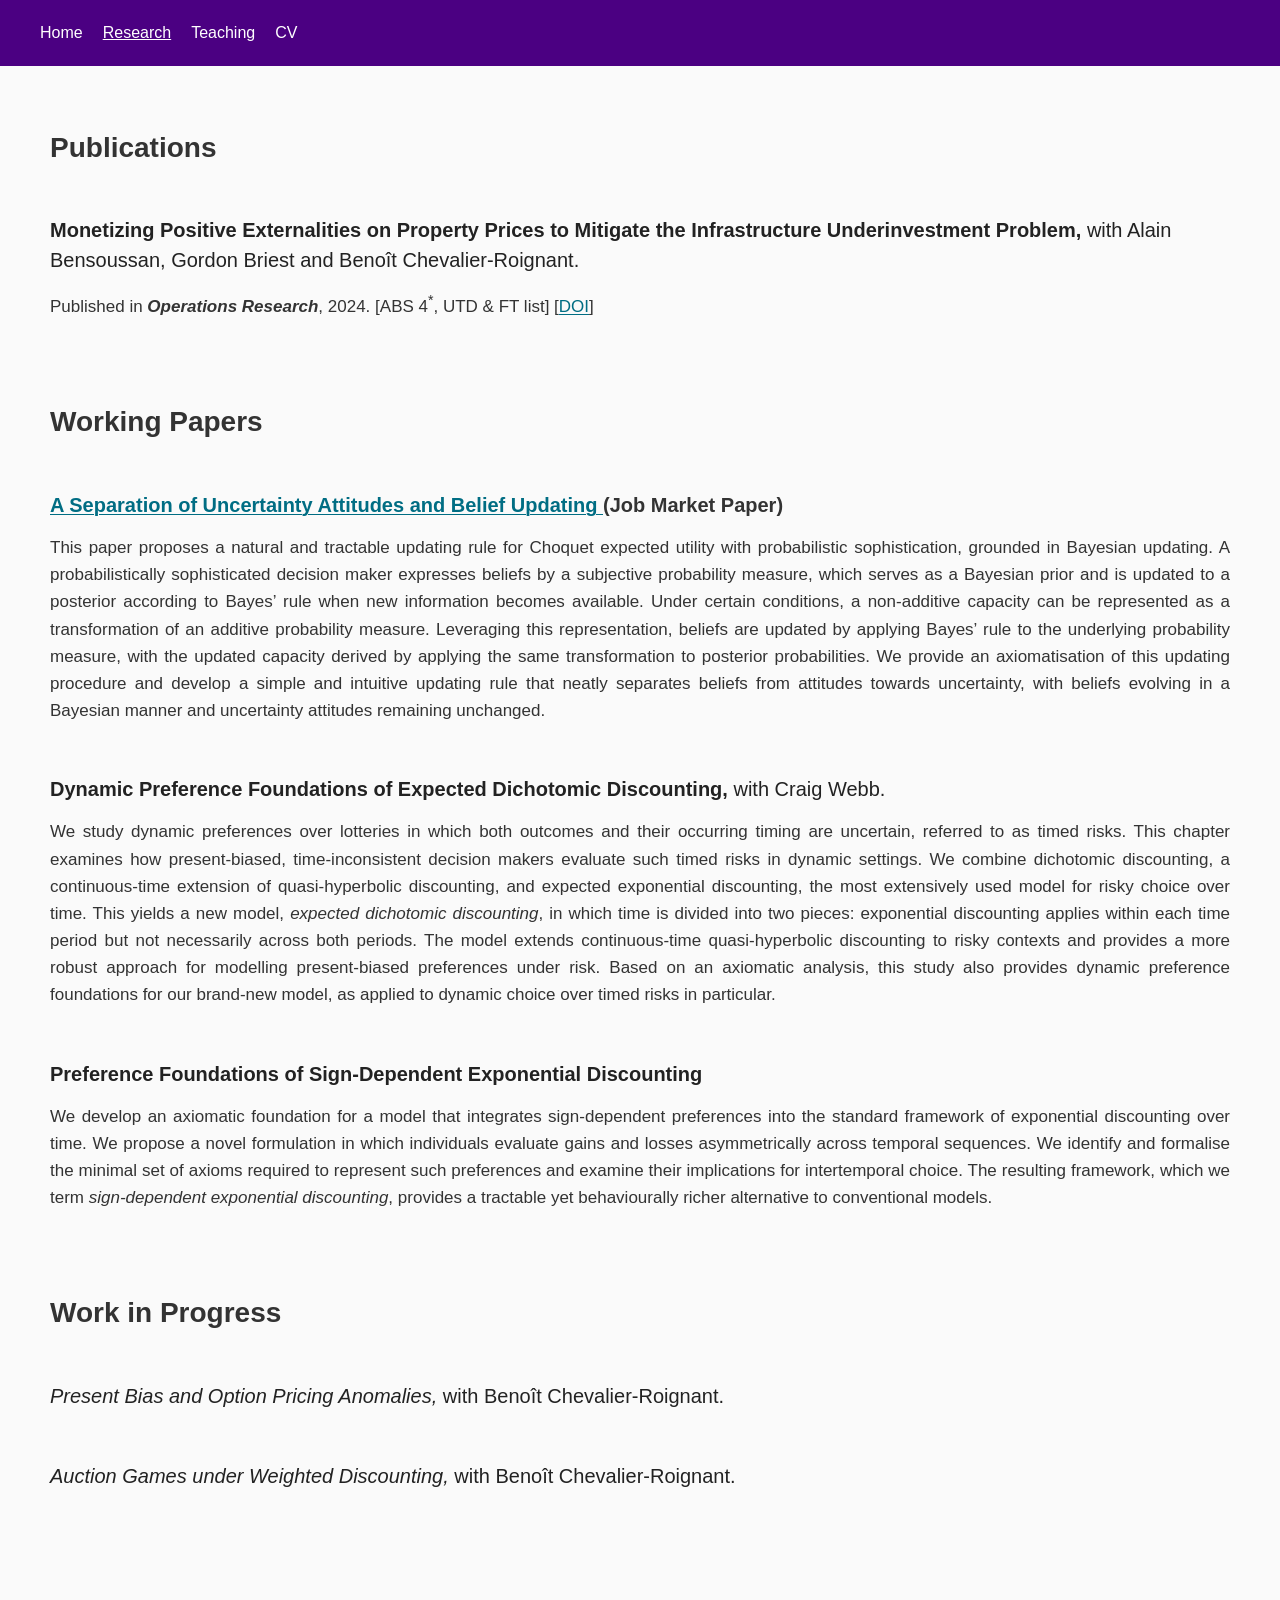
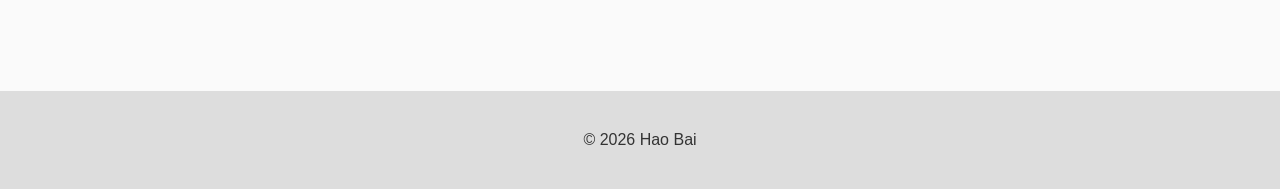
==== commit 074dd955: "Update research.html" ====
--- a/research.html
+++ b/research.html
@@ -88,10 +88,11 @@
             <article class="research-paper">
 
                 <h2>
-                    <a href="hao.bai-job-market-paper.pdf" target="_blank">
-                        A Separation of Uncertainty Attitudes and Belief Updating (Job Market Paper)
-                    </a>
-                </h2>
+    <a href="hao.bai-job-market-paper.pdf" target="_blank">
+        A Separation of Uncertainty Attitudes and Belief Updating
+    </a>
+    <span class="job-market-label">(Job Market Paper)</span>
+</h2>
 
                 <p class="paper-description">
                     This paper proposes a natural and tractable updating rule for
--- a/style.css
+++ b/style.css
@@ -355,9 +355,9 @@
 /* Qualification */
 
 .teaching-qualification {
-    font-size: 18px;
-    font-weight: normal;
-    color: #555;
+    font-size: 20px;
+    font-weight: 600;
+    color: #222;
 
     margin-top: 0;
     margin-bottom: 35px;
